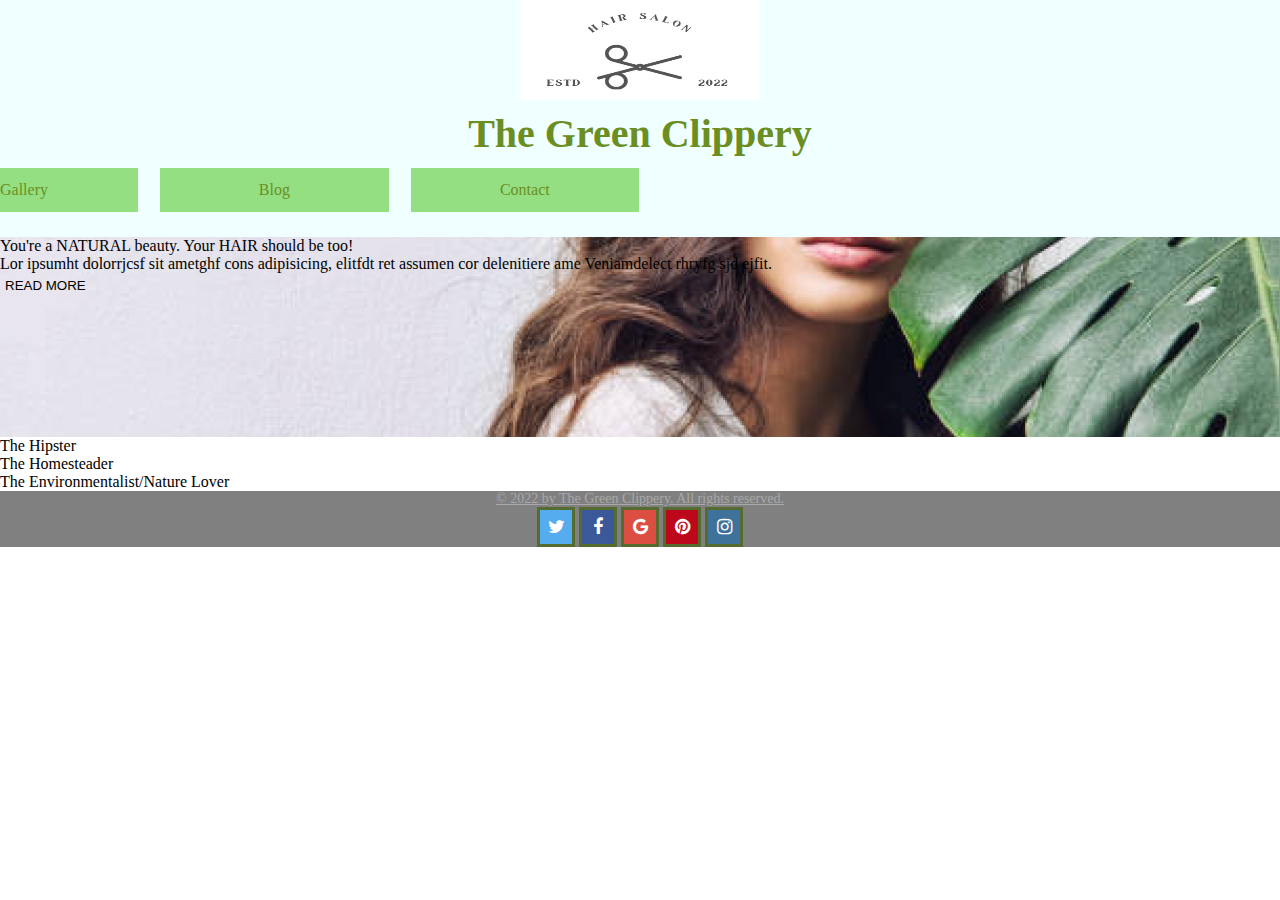
==== index.html @ d9af1889 "fixed dropdown menu on mobile view" ====
<!DOCTYPE html>
<html lang="en">
  <head>
    <meta charset="UTF-8" />
    <meta http-equiv="X-UA-Compatible" content="IE=edge" />
    <meta name="viewport" content="width=device-width, initial-scale=1.0" />
    <title>The Green Clippery Hair Salon</title>
    <link
      rel="stylesheet"
      href="https://cdnjs.cloudflare.com/ajax/libs/font-awesome/4.7.0/css/font-awesome.min.css"
    />
    <link rel="stylesheet" href="style.css" />
  </head>
  <body>
    <header>
      <img src="./images/scissorsSmallest.png" alt="Hair Salon company logo with scissors established 2022" width="240px" height="100px" />
      <h1>The Green Clippery</h1>
      <nav class="navbar">
        <div class="hamburger">
          <span class="bar"></span>
          <span class="bar"></span>
          <span class="bar"></span>
        </div>
        <ul class="nav-menu">
          <li class="nav-item active-link">
          <a class="nav-link" href="index.html">Home</a></li>
          <li class="nav-item">
          <a class="nav-link" href="about.html">About</a></li>
          <li class="nav-item">
          <a class="nav-link" href="gallery.html">Gallery</a></li>
          <li class="nav-item">
          <a class="nav-link" href="blog.html">Blog</a></li>
          <li class="nav-item">
          <a class="nav-link" href="contact.html">Contact</a></li>
        </ul>
        
      </nav>
    </header>
    <main class="main_paragraph_pic">
      <p>You're a NATURAL beauty. Your HAIR should be too!</p>
      <p>Lor ipsumht dolorrjcsf sit ametghf cons adipisicing, elitfdt ret assumen cor delenitiere ame Veniamdelect rhryfg sjd ejfit. </p>
      <button>READ MORE</button>
      
    </main>
    <section>
      <p>The Hipster</p>
      <p>The Homesteader</p>

      <p>The Environmentalist/Nature Lover</p>

    </section>
    <footer>
      <a class="all-rights-reserved" href="#""
        >© 2022 by The Green Clippery. All rights reserved.</a
      >
      <div class="social_media_links">
        <a href="#" class="fa fa-twitter"></a>
        <a href="#" class="fa fa-facebook"></a>
        <a href="#" class="fa fa-google"></a>
        <a href="#" class="fa fa-pinterest"></a>
        <a href="#" class="fa fa-instagram"></a>
      </div>
    </footer>
    <script src="script.js"></script>
  </body>
</html>
---- style.css ----
* {
  margin: 0;
  padding: 0;
  box-sizing: border-box;
}
/*color pallette*/
:root {
  --wintergreen-dream: #6b9080ff;
  --cambridge-blue: #a4c3b2ff;
  --light-cyan: #cce3deff;
  --azure-x-11-web-color: #eaf4f4ff;
  --mint-cream: #f6fff8ff;
  --black-coral: #4c5760ff;
  --pewter-blue: #93a8acff;
} /*mobile first*/
body {
  width: 100vw;
}
button {
  background-color: var(--prussian-blue);
  border: none;
  padding: 5px 5px;
}
h1 {
  color: olivedrab;
  padding: 10px;
  font-size: 40px;
}

header {
  min-height: 15%;
  display: flex;
  flex-direction: column;
  justify-content: space-around;
  align-items: center;
  background-color: azure;
}

li {
  list-style: none;
}
/*start hamburger menu  */
.bar {
  display: block;
  width: 40px;
  height: 3px;
  margin: 5px auto;
  -webkit-transition: all 0.3s ease-in-out;
  transition: all 0.3s ease-in-out;
  background-color: gray;
}
.hamburger {
  display: block;
  margin-bottom: 20px;
  background-color: rgb(158, 233, 220);
  padding: 4px;
}
.hamburger.active .bar:nth-child(2) {
  opacity: 0;
}
.hamburger.active .bar:nth-child(1) {
  transform: translateY(8px) rotate(45deg);
}
.hamburger.active .bar:nth-child(3) {
  transform: translateY(-8px) rotate(-45deg);
}
/*end hamburger menu  */
/*start navbar menu  */
.navbar {
  width: 100%;
  display: flex;
  flex-direction: column;
  align-items: center;
}
.nav-link {
  color: azure;
  text-decoration: none;
  padding: 5px;
  /* width: 100%; */
}
.nav-menu {
  position: fixed;
  top: 31%;
  left: 50%;
  transform: translateX(-50%);
  display: none;
  gap: 0;
  flex-direction: column;
  width: 100%;
  text-align: center;
  transition: 0.3s;
}
.nav-item {
  background-color: rgba(142, 221, 122, 0.95);
  border: 1px solid azure;
  width: 100%;
  padding: 0.8em;
}
.nav-menu.active {
  display: flex;
  flex-direction: column;
  /* background-color: rgb(158, 233, 220); */
  width: 90%;
  align-items: stretch;
  z-index: 1;
}
.active-link {
  background: gray;
}
/* .home-link {
  background-color: gray;
} */
/*end navbar menu  */
.main_paragraph_pic {
  background-image: url(./images/brunetteWithLeafMain.png);
  background-color: rgba(142, 221, 122, 0.419);
  height: 200px;
  background-position: center;
  background-repeat: no-repeat;
  background-size: cover;
  z-index: -1;
}
/*start footer styling*/
footer {
  height: 12%;
  display: flex;
  flex-direction: column;
  justify-content: space-around;
  align-items: center;
  background-color: gray;
}
.all-rights-reserved {
  font-size: 14px;
  color: darkgray;
}
/* START Style for "font awesome" social media icons */
.fa {
  padding: 8px;
  font-size: 18px;
  width: 38px;
  text-align: center;
  text-decoration: none;
  border: 3px solid darkolivegreen;
}

.fa:hover {
  opacity: 0.7;
}

.fa-twitter {
  background: #55acee;
  color: white;
}

.fa-facebook {
  background: #3b5998;
  color: white;
}

.fa-google {
  background: #dc4e41;
  color: white;
}

.fa-pinterest {
  background: #bd081c;
  color: white;
}
.fa-instagram {
  background: #3f729b;
  color: white;
}
/*end social media icons*/
/*start media query for tablet*/
@media (min-width: 576px) {
}
@media (min-width: 763px) {
  .hamburger {
    display: none;
    cursor: pointer;
  }
  .nav-menu {
    position: static;
  }
  .navbar {
    min-height: 70px;
    display: flex;
    padding: 0 24px;
  }
  .nav-menu {
    display: flex;
    flex-direction: row;
    justify-content: space-around;
    align-items: center;
    gap: 20px;
    left: 0;
  }

  .nav-link {
    /* transition: 0.7s ease; */
    color: olivedrab;
    text-decoration: none;
  }
  .nav-link:hover {
    color: pink;
  }
  .home-link {
    background-color: rgba(142, 221, 122, 0.419);
  }
  /* li {
    display: block;
  }
  .nav-menu.active {
    left: 0;
  } */
}
@media (min-width: 992px) {
}
@media (min-width: 1200px) {
}
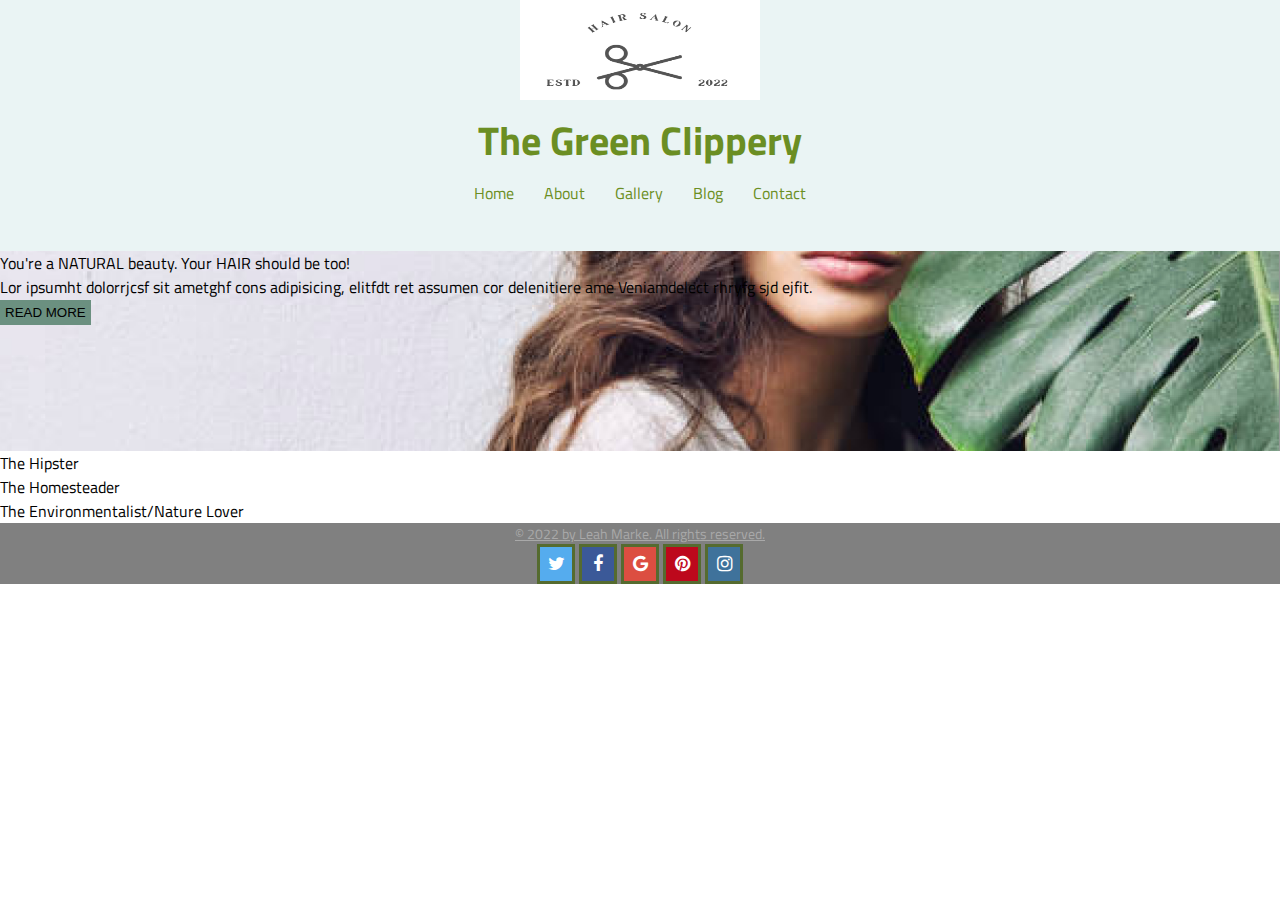
==== commit d6e83b86: "fixed nav bar in tablet/desktop display" ====
--- a/index.html
+++ b/index.html
@@ -5,6 +5,9 @@
     <meta http-equiv="X-UA-Compatible" content="IE=edge" />
     <meta name="viewport" content="width=device-width, initial-scale=1.0" />
     <title>The Green Clippery Hair Salon</title>
+    <link rel="preconnect" href="https://fonts.googleapis.com">
+<link rel="preconnect" href="https://fonts.gstatic.com" crossorigin>
+<link href="https://fonts.googleapis.com/css2?family=Advent+Pro:wght@300;400;500;700&family=Blaka+Hollow&family=Josefin+Sans:ital,wght@0,200;0,300;0,400;0,500;0,700;1,100;1,200;1,300&family=M+PLUS+Rounded+1c:wght@400;700&family=Nanum+Gothic&family=Radio+Canada:wght@300;400&family=Titillium+Web:wght@200;300;700;900&display=swap" rel="stylesheet">
     <link
       rel="stylesheet"
       href="https://cdnjs.cloudflare.com/ajax/libs/font-awesome/4.7.0/css/font-awesome.min.css"
@@ -51,7 +54,7 @@
     </section>
     <footer>
       <a class="all-rights-reserved" href="#""
-        >© 2022 by The Green Clippery. All rights reserved.</a
+        >© 2022 by Leah Marke. All rights reserved.</a
       >
       <div class="social_media_links">
         <a href="#" class="fa fa-twitter"></a>
--- a/style.css
+++ b/style.css
@@ -11,18 +11,28 @@
   --azure-x-11-web-color: #eaf4f4ff;
   --mint-cream: #f6fff8ff;
   --black-coral: #4c5760ff;
-  --pewter-blue: #93a8acff;
+  --pewter-blue: #829598;
+  --bright-green: #a7c957;
+  --olive-green: #6b8e23;
+  --charcoal: #808080;
 } /*mobile first*/
 body {
   width: 100vw;
+  font-family: "Advent Pro", sans-serif;
+  font-family: "Blaka Hollow", cursive;
+  font-family: "Josefin Sans", sans-serif;
+  font-family: "M PLUS Rounded 1c", sans-serif;
+  font-family: "Nanum Gothic", sans-serif;
+  font-family: "Radio Canada", sans-serif;
+  font-family: "Titillium Web", sans-serif;
 }
 button {
-  background-color: var(--prussian-blue);
+  background-color: var(--wintergreen-dream);
   border: none;
   padding: 5px 5px;
 }
 h1 {
-  color: olivedrab;
+  color: var(--olive-green);
   padding: 10px;
   font-size: 40px;
 }
@@ -33,7 +43,7 @@
   flex-direction: column;
   justify-content: space-around;
   align-items: center;
-  background-color: azure;
+  background-color: var(--azure-x-11-web-color);
 }
 
 li {
@@ -47,12 +57,12 @@
   margin: 5px auto;
   -webkit-transition: all 0.3s ease-in-out;
   transition: all 0.3s ease-in-out;
-  background-color: gray;
+  background-color: var(--charcoal);
 }
 .hamburger {
   display: block;
   margin-bottom: 20px;
-  background-color: rgb(158, 233, 220);
+  background-color: var(--light-cyan);
   padding: 4px;
 }
 .hamburger.active .bar:nth-child(2) {
@@ -73,40 +83,12 @@
   align-items: center;
 }
 .nav-link {
-  color: azure;
+  color: var(--azure-x-11-web-color);
   text-decoration: none;
   padding: 5px;
   /* width: 100%; */
 }
-.nav-menu {
-  position: fixed;
-  top: 31%;
-  left: 50%;
-  transform: translateX(-50%);
-  display: none;
-  gap: 0;
-  flex-direction: column;
-  width: 100%;
-  text-align: center;
-  transition: 0.3s;
-}
-.nav-item {
-  background-color: rgba(142, 221, 122, 0.95);
-  border: 1px solid azure;
-  width: 100%;
-  padding: 0.8em;
-}
-.nav-menu.active {
-  display: flex;
-  flex-direction: column;
-  /* background-color: rgb(158, 233, 220); */
-  width: 90%;
-  align-items: stretch;
-  z-index: 1;
-}
-.active-link {
-  background: gray;
-}
+
 /* .home-link {
   background-color: gray;
 } */
@@ -171,6 +153,36 @@
   color: white;
 }
 /*end social media icons*/
+@media (max-width: 762px) {
+  .nav-menu {
+    position: fixed;
+    top: 31%;
+    left: 50%;
+    transform: translateX(-50%);
+    display: none;
+    gap: 0;
+    flex-direction: column;
+    width: 100%;
+    text-align: center;
+    transition: 0.3s;
+  }
+  .nav-item {
+    background-color: rgba(142, 221, 122, 0.95);
+    border: 1px solid azure;
+    width: 100%;
+    padding: 0.8em;
+  }
+  .nav-menu.active {
+    display: flex;
+    flex-direction: column;
+    width: 90%;
+    align-items: stretch;
+    z-index: 1;
+  }
+  .active-link {
+    background: gray;
+  }
+}
 /*start media query for tablet*/
 @media (min-width: 576px) {
 }
@@ -179,40 +191,30 @@
     display: none;
     cursor: pointer;
   }
-  .nav-menu {
-    position: static;
-  }
+
   .navbar {
     min-height: 70px;
     display: flex;
     padding: 0 24px;
   }
+
+  .nav-link {
+    /* transition: 0.7s ease; */
+    color: olivedrab;
+    text-decoration: none;
+  }
+  .nav-link:hover {
+    color: pink;
+  }
+
   .nav-menu {
+    /* position: static; */
     display: flex;
     flex-direction: row;
     justify-content: space-around;
     align-items: center;
     gap: 20px;
-    left: 0;
-  }
-
-  .nav-link {
-    /* transition: 0.7s ease; */
-    color: olivedrab;
-    text-decoration: none;
-  }
-  .nav-link:hover {
-    color: pink;
-  }
-  .home-link {
-    background-color: rgba(142, 221, 122, 0.419);
-  }
-  /* li {
-    display: block;
-  }
-  .nav-menu.active {
-    left: 0;
-  } */
+  }
 }
 @media (min-width: 992px) {
 }
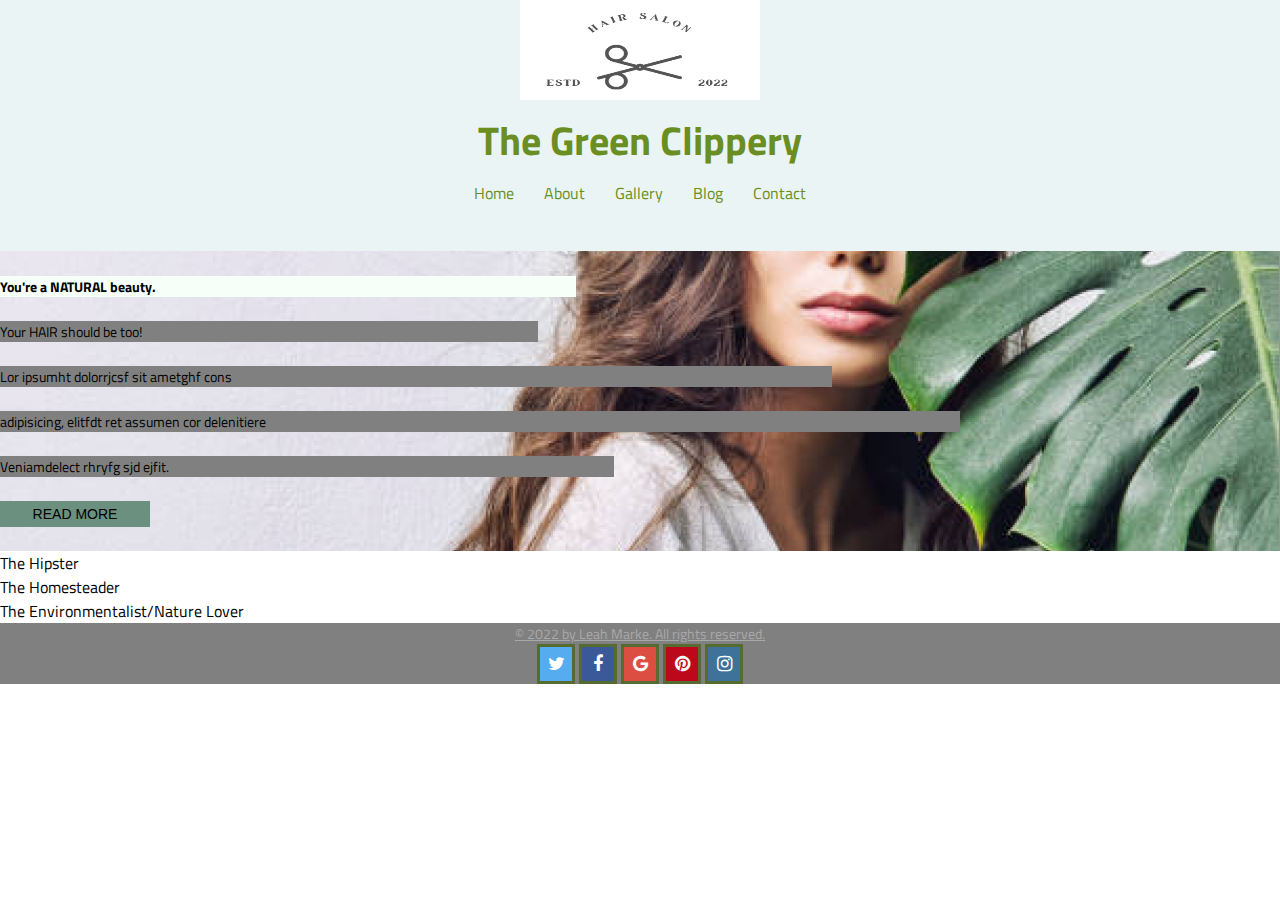
==== commit 7e81cf3c: "fixed p elements over main picture" ====
--- a/index.html
+++ b/index.html
@@ -40,8 +40,9 @@
       </nav>
     </header>
     <main class="main_paragraph_pic">
-      <p>You're a NATURAL beauty. Your HAIR should be too!</p>
-      <p>Lor ipsumht dolorrjcsf sit ametghf cons adipisicing, elitfdt ret assumen cor delenitiere ame Veniamdelect rhryfg sjd ejfit. </p>
+      <h2>You're a NATURAL beauty.</h2> <br>
+        <p class="sub_paragraph one">Your HAIR should be too!</p> <br>
+      <p class="sub_paragraph two">Lor ipsumht dolorrjcsf sit ametghf cons</p> <br> <p class="sub_paragraph three">adipisicing, elitfdt ret assumen cor delenitiere </p><br><p class="sub_paragraph four"> Veniamdelect rhryfg sjd ejfit. </p><br>
       <button>READ MORE</button>
       
     </main>
--- a/style.css
+++ b/style.css
@@ -15,7 +15,8 @@
   --bright-green: #a7c957;
   --olive-green: #6b8e23;
   --charcoal: #808080;
-} /*mobile first*/
+}
+/*mobile first*/
 body {
   width: 100vw;
   font-family: "Advent Pro", sans-serif;
@@ -26,11 +27,6 @@
   font-family: "Radio Canada", sans-serif;
   font-family: "Titillium Web", sans-serif;
 }
-button {
-  background-color: var(--wintergreen-dream);
-  border: none;
-  padding: 5px 5px;
-}
 h1 {
   color: var(--olive-green);
   padding: 10px;
@@ -49,6 +45,7 @@
 li {
   list-style: none;
 }
+
 /*start hamburger menu  */
 .bar {
   display: block;
@@ -86,21 +83,53 @@
   color: var(--azure-x-11-web-color);
   text-decoration: none;
   padding: 5px;
-  /* width: 100%; */
-}
-
-/* .home-link {
-  background-color: gray;
-} */
+}
+
 /*end navbar menu  */
-.main_paragraph_pic {
+main {
   background-image: url(./images/brunetteWithLeafMain.png);
-  background-color: rgba(142, 221, 122, 0.419);
-  height: 200px;
+  background-color: var(--wintergreen-dream);
+  /* height: 200px; */
   background-position: center;
   background-repeat: no-repeat;
   background-size: cover;
-  z-index: -1;
+  /* z-index: -1; */
+}
+main {
+  height: 300px;
+  display: flex;
+  flex-direction: column;
+  justify-content: center;
+}
+h2 {
+  margin-top: 5px;
+  font-size: 14px;
+  background-color: var(--mint-cream);
+  max-width: 45%;
+}
+main > p {
+  font-size: 14px;
+  background-color: var(--charcoal);
+}
+.one {
+  max-width: 42%;
+}
+.two {
+  max-width: 65%;
+}
+.three {
+  max-width: 75%;
+}
+.four {
+  max-width: 48%;
+}
+button {
+  font-size: 14px;
+  background-color: var(--wintergreen-dream);
+  border: none;
+  padding: 5px 0;
+  max-width: 150px;
+  margin-bottom: 5px;
 }
 /*start footer styling*/
 footer {
@@ -182,6 +211,10 @@
   .active-link {
     background: gray;
   }
+  main {
+    /* height: 200px; */
+    z-index: -1;
+  }
 }
 /*start media query for tablet*/
 @media (min-width: 576px) {
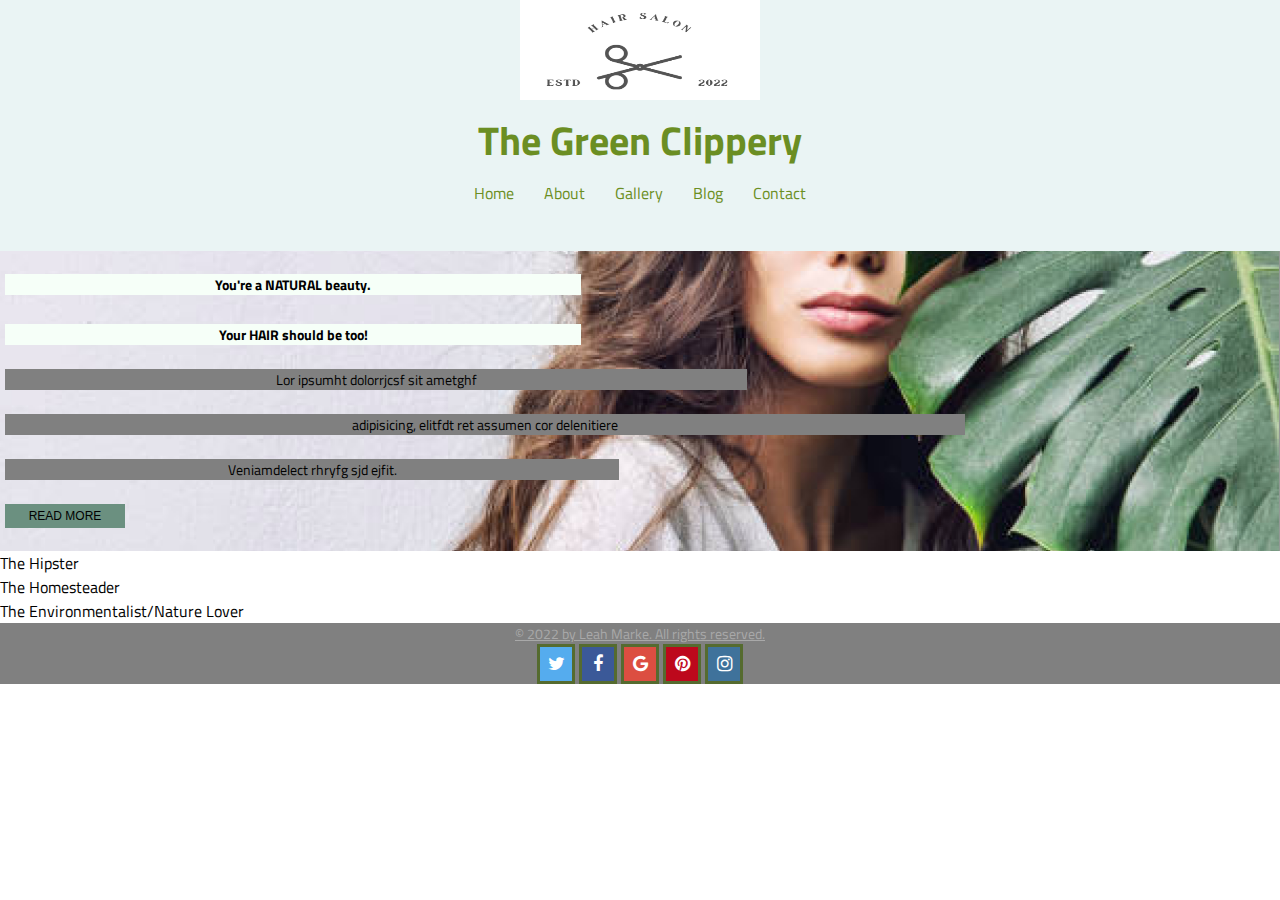
==== commit 55ced23c: "centered elements on background image" ====
--- a/index.html
+++ b/index.html
@@ -41,8 +41,8 @@
     </header>
     <main class="main_paragraph_pic">
       <h2>You're a NATURAL beauty.</h2> <br>
-        <p class="sub_paragraph one">Your HAIR should be too!</p> <br>
-      <p class="sub_paragraph two">Lor ipsumht dolorrjcsf sit ametghf cons</p> <br> <p class="sub_paragraph three">adipisicing, elitfdt ret assumen cor delenitiere </p><br><p class="sub_paragraph four"> Veniamdelect rhryfg sjd ejfit. </p><br>
+        <h2 class="sub_paragraph one">Your HAIR should be too!</h2> <br>
+      <p class="sub_paragraph two">Lor ipsumht dolorrjcsf sit ametghf</p> <br> <p class="sub_paragraph three">adipisicing, elitfdt ret assumen cor delenitiere </p><br><p class="sub_paragraph four"> Veniamdelect rhryfg sjd ejfit. </p><br>
       <button>READ MORE</button>
       
     </main>
--- a/style.css
+++ b/style.css
@@ -106,16 +106,20 @@
   font-size: 14px;
   background-color: var(--mint-cream);
   max-width: 45%;
+  margin-left: 5px;
+  text-align: center;
 }
 main > p {
   font-size: 14px;
   background-color: var(--charcoal);
-}
-.one {
+  margin-left: 5px;
+  text-align: center;
+}
+/* .one {
   max-width: 42%;
-}
+} */
 .two {
-  max-width: 65%;
+  max-width: 58%;
 }
 .three {
   max-width: 75%;
@@ -124,12 +128,13 @@
   max-width: 48%;
 }
 button {
-  font-size: 14px;
+  font-size: 12px;
   background-color: var(--wintergreen-dream);
   border: none;
   padding: 5px 0;
-  max-width: 150px;
+  max-width: 120px;
   margin-bottom: 5px;
+  margin-left: 5px;
 }
 /*start footer styling*/
 footer {
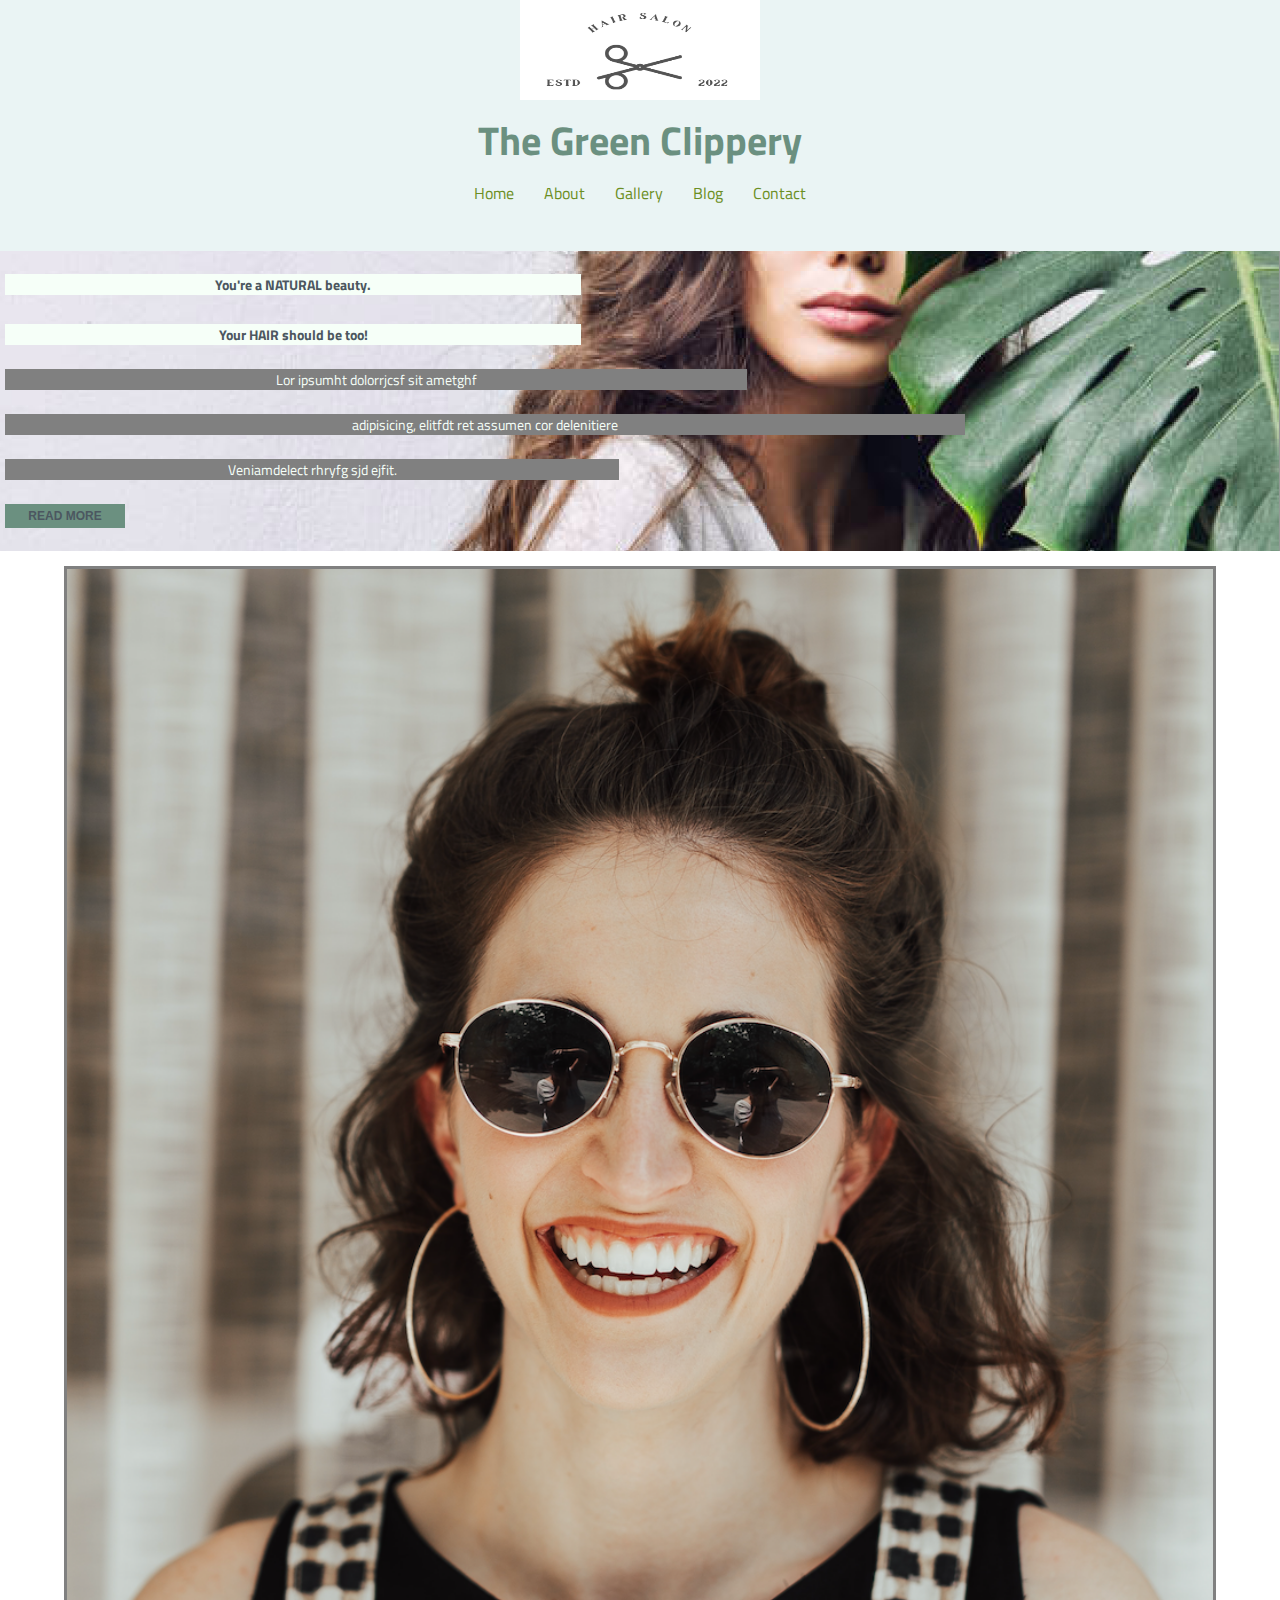
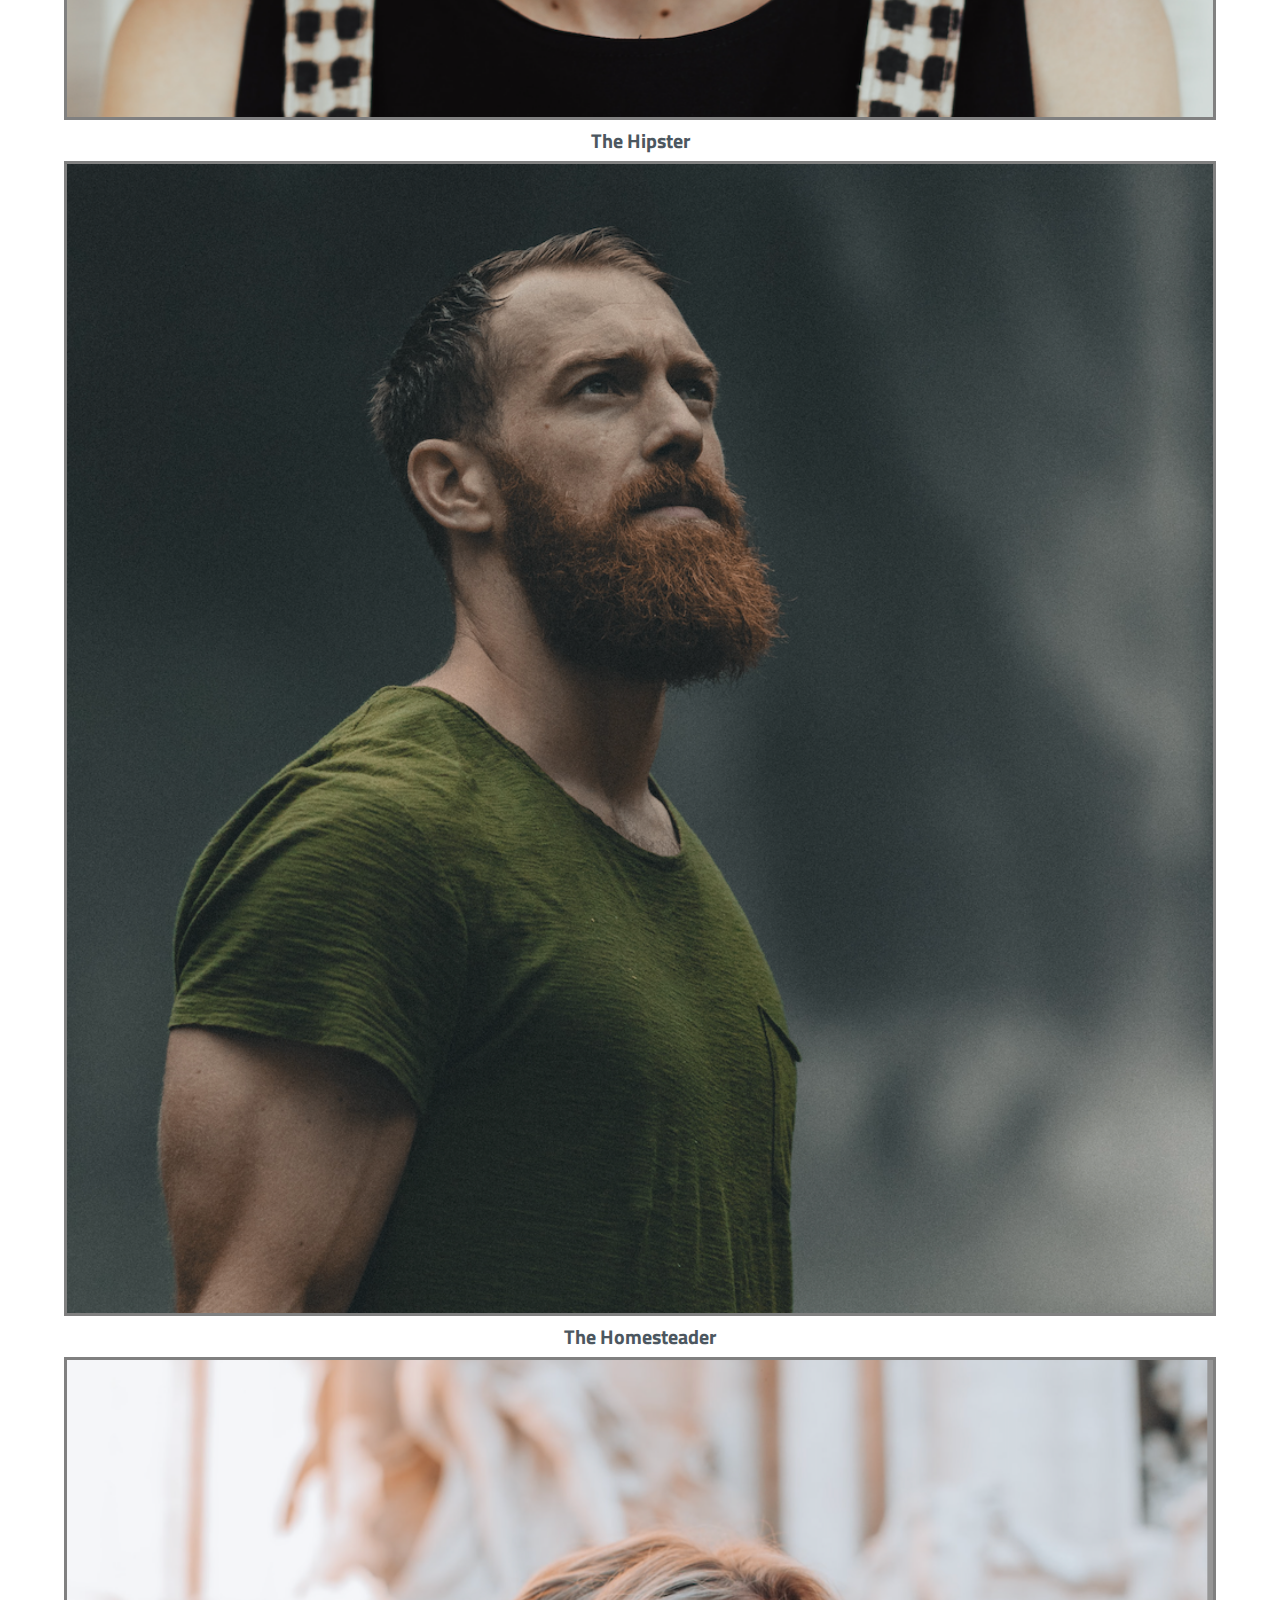
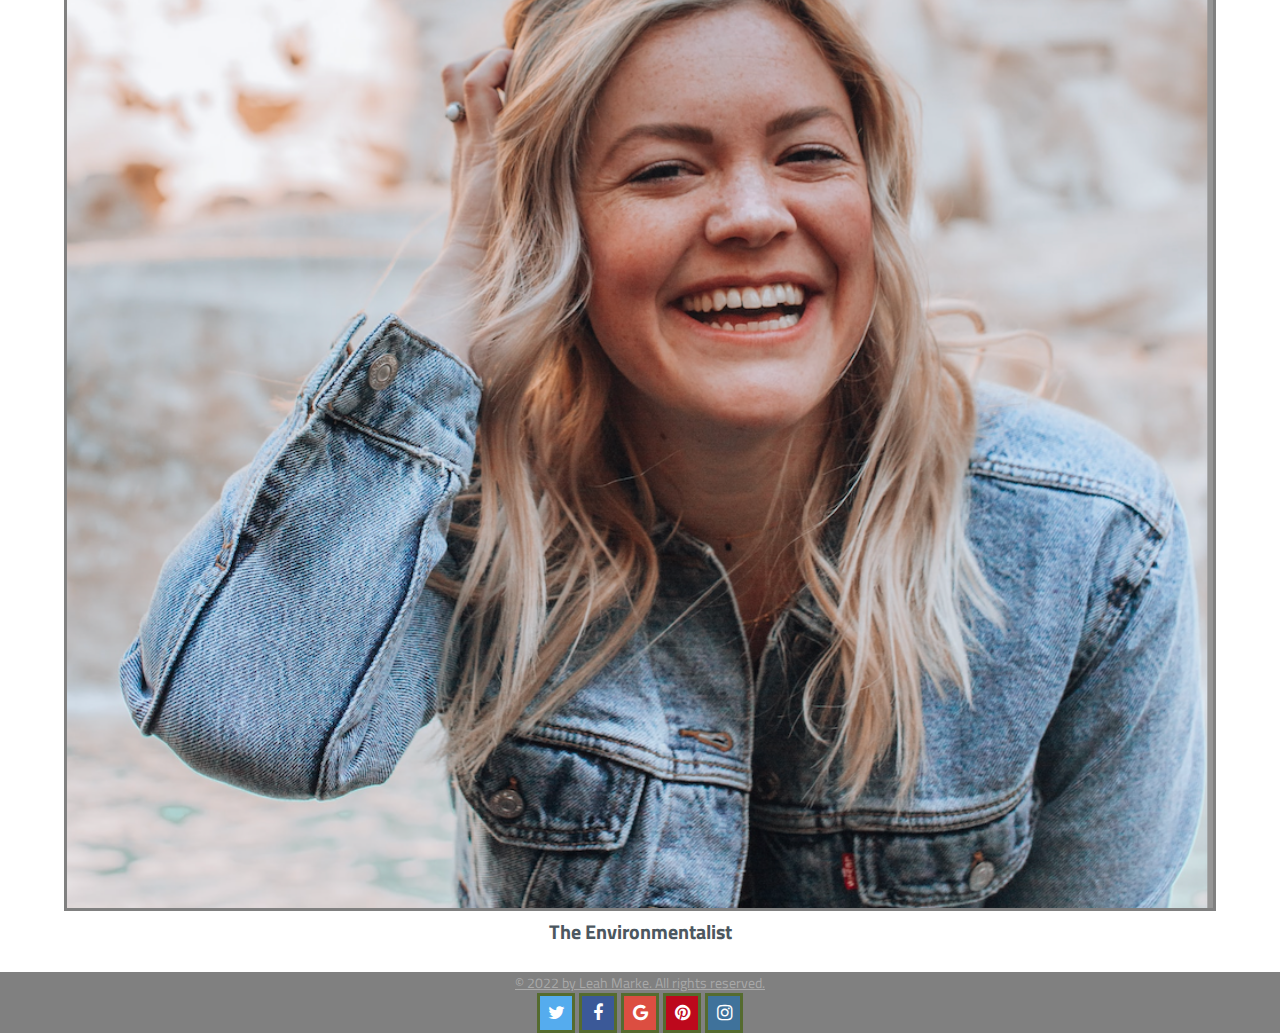
==== commit 5551c39d: "added images and spaced them" ====
--- a/index.html
+++ b/index.html
@@ -47,10 +47,12 @@
       
     </main>
     <section>
+      <img src="./images/girlWithShades.png" alt="Smiling brunette woman wearing suspenders and sunglasses" width="90%" max-width="500px" height="auto" class="image-links">
       <p>The Hipster</p>
+      <img src="./images/manRedBeard.png" alt="Man with red beard looking off into nature" width="90%" max-width="500px" height="auto" class="image-links">
       <p>The Homesteader</p>
-
-      <p>The Environmentalist/Nature Lover</p>
+      <img src="./images/blondeJeanJacket.png" alt="Smiling blonde woman wearing jean jacket" width="90%" max-width="500px" height="auto" class="image-links">
+      <p>The Environmentalist</p>
 
     </section>
     <footer>
--- a/style.css
+++ b/style.css
@@ -28,7 +28,7 @@
   font-family: "Titillium Web", sans-serif;
 }
 h1 {
-  color: var(--olive-green);
+  color: var(--wintergreen-dream);
   padding: 10px;
   font-size: 40px;
 }
@@ -94,12 +94,11 @@
   background-repeat: no-repeat;
   background-size: cover;
   /* z-index: -1; */
-}
-main {
   height: 300px;
   display: flex;
   flex-direction: column;
   justify-content: center;
+  margin-bottom: 15px;
 }
 h2 {
   margin-top: 5px;
@@ -108,12 +107,14 @@
   max-width: 45%;
   margin-left: 5px;
   text-align: center;
+  color: var(--black-coral);
 }
 main > p {
   font-size: 14px;
   background-color: var(--charcoal);
   margin-left: 5px;
   text-align: center;
+  color: var(--mint-cream);
 }
 /* .one {
   max-width: 42%;
@@ -135,6 +136,23 @@
   max-width: 120px;
   margin-bottom: 5px;
   margin-left: 5px;
+  color: var(--black-coral);
+  font-weight: bold;
+}
+/*start 3 pics with captions*/
+.image-links {
+  border: 3px solid var(--charcoal);
+}
+section {
+  display: flex;
+  flex-direction: column;
+  align-items: center;
+  gap: 5px;
+}
+section > p {
+  font-size: 20px;
+  font-weight: bold;
+  color: var(--black-coral);
 }
 /*start footer styling*/
 footer {
@@ -144,6 +162,7 @@
   justify-content: space-around;
   align-items: center;
   background-color: gray;
+  margin-top: 25px;
 }
 .all-rights-reserved {
   font-size: 14px;
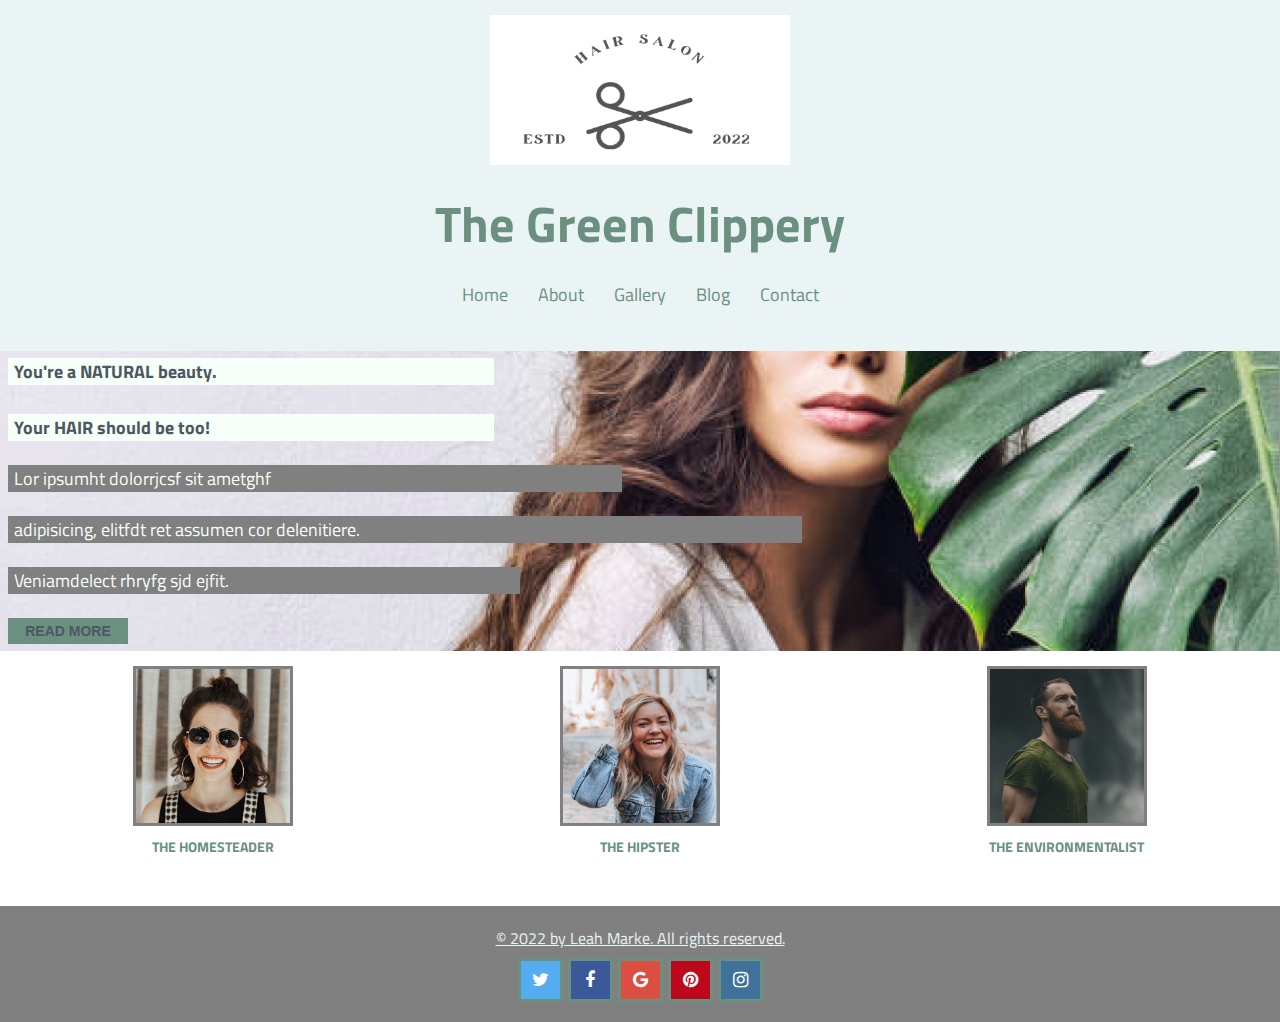
==== commit 29bed8f6: "finished @media 576" ====
--- a/index.html
+++ b/index.html
@@ -16,7 +16,7 @@
   </head>
   <body>
     <header>
-      <img src="./images/scissorsSmallest.png" alt="Hair Salon company logo with scissors established 2022" width="240px" height="100px" />
+      <img src="./images/scissorsSmallest.png" alt="Hair Salon company logo with scissors established 2022" width="240px" height="100px" class="scissors-logo"/>
       <h1>The Green Clippery</h1>
       <nav class="navbar">
         <div class="hamburger">
@@ -42,16 +42,16 @@
     <main class="main_paragraph_pic">
       <h2>You're a NATURAL beauty.</h2> <br>
         <h2 class="sub_paragraph one">Your HAIR should be too!</h2> <br>
-      <p class="sub_paragraph two">Lor ipsumht dolorrjcsf sit ametghf</p> <br> <p class="sub_paragraph three">adipisicing, elitfdt ret assumen cor delenitiere </p><br><p class="sub_paragraph four"> Veniamdelect rhryfg sjd ejfit. </p><br>
+      <p class="sub_paragraph two">Lor ipsumht dolorrjcsf sit ametghf</p> <br> <p class="sub_paragraph three">adipisicing, elitfdt ret assumen cor delenitiere. </p><br><p class="sub_paragraph four"> Veniamdelect rhryfg sjd ejfit. </p><br>
       <button>READ MORE</button>
       
     </main>
     <section>
       <img src="./images/girlWithShades.png" alt="Smiling brunette woman wearing suspenders and sunglasses" width="90%" max-width="500px" height="auto" class="image-links">
-      <p>The Hipster</p>
+      <p class="hipster-paragraph">The Hipster</p>
       <img src="./images/manRedBeard.png" alt="Man with red beard looking off into nature" width="90%" max-width="500px" height="auto" class="image-links">
       <p>The Homesteader</p>
-      <img src="./images/blondeJeanJacket.png" alt="Smiling blonde woman wearing jean jacket" width="90%" max-width="500px" height="auto" class="image-links">
+      <img src="./images/blondeJeanJacket.png" alt="Smiling blonde woman wearing jean jacket" width="90%" max-width="500px" height="auto" class="image-links jean-jacket-image">
       <p>The Environmentalist</p>
 
     </section>
--- a/style.css
+++ b/style.css
@@ -27,6 +27,9 @@
   font-family: "Radio Canada", sans-serif;
   font-family: "Titillium Web", sans-serif;
 }
+.scissors-logo {
+  margin-top: 10px;
+}
 h1 {
   color: var(--wintergreen-dream);
   padding: 10px;
@@ -83,6 +86,7 @@
   color: var(--azure-x-11-web-color);
   text-decoration: none;
   padding: 5px;
+  font-size: 18px;
 }
 
 /*end navbar menu  */
@@ -106,14 +110,16 @@
   background-color: var(--mint-cream);
   max-width: 45%;
   margin-left: 5px;
-  text-align: center;
+  text-align: left;
+  padding-left: 6px;
   color: var(--black-coral);
 }
 main > p {
   font-size: 14px;
   background-color: var(--charcoal);
   margin-left: 5px;
-  text-align: center;
+  text-align: left;
+  padding-left: 6px;
   color: var(--mint-cream);
 }
 /* .one {
@@ -151,31 +157,33 @@
 }
 section > p {
   font-size: 20px;
+  text-transform: uppercase;
   font-weight: bold;
-  color: var(--black-coral);
+  color: var(--wintergreen-dream);
 }
 /*start footer styling*/
 footer {
   height: 12%;
   display: flex;
   flex-direction: column;
-  justify-content: space-around;
   align-items: center;
-  background-color: gray;
-  margin-top: 25px;
+  background-color: var(--charcoal);
+  margin-top: 40px;
+  padding: 20px 0;
+  gap: 8px;
 }
 .all-rights-reserved {
-  font-size: 14px;
-  color: darkgray;
+  font-size: 16px;
+  color: var(--azure-x-11-web-color);
 }
 /* START Style for "font awesome" social media icons */
 .fa {
-  padding: 8px;
+  padding: 10px;
   font-size: 18px;
-  width: 38px;
+  width: 45px;
   text-align: center;
   text-decoration: none;
-  border: 3px solid darkolivegreen;
+  border: 3px solid var(--wintergreen-dream);
 }
 
 .fa:hover {
@@ -205,8 +213,12 @@
   background: #3f729b;
   color: white;
 }
+.social_media_links {
+  display: flex;
+  gap: 5px;
+}
 /*end social media icons*/
-@media (max-width: 762px) {
+@media (max-width: 575px) {
   .nav-menu {
     position: fixed;
     top: 31%;
@@ -220,8 +232,8 @@
     transition: 0.3s;
   }
   .nav-item {
-    background-color: rgba(142, 221, 122, 0.95);
-    border: 1px solid azure;
+    background-color: var(--wintergreen-dream);
+    border: 1px solid var(--azure-x-11-web-color);
     width: 100%;
     padding: 0.8em;
   }
@@ -233,7 +245,7 @@
     z-index: 1;
   }
   .active-link {
-    background: gray;
+    background: var(--charcoal);
   }
   main {
     /* height: 200px; */
@@ -241,9 +253,19 @@
   }
 }
 /*start media query for tablet*/
+
 @media (min-width: 576px) {
-}
-@media (min-width: 763px) {
+  .scissors-logo {
+    width: 300px;
+    height: 150px;
+    margin-top: 15px;
+  }
+
+  h1 {
+    padding: 20px;
+    font-size: 50px;
+  }
+
   .hamburger {
     display: none;
     cursor: pointer;
@@ -257,11 +279,8 @@
 
   .nav-link {
     /* transition: 0.7s ease; */
-    color: olivedrab;
+    color: var(--wintergreen-dream);
     text-decoration: none;
-  }
-  .nav-link:hover {
-    color: pink;
   }
 
   .nav-menu {
@@ -272,6 +291,59 @@
     align-items: center;
     gap: 20px;
   }
+
+  h2 {
+    font-size: 18px;
+    max-width: 38%;
+    margin-left: 8px;
+  }
+  main > p {
+    font-size: 18px;
+    margin-left: 8px;
+  }
+
+  .two {
+    max-width: 48%;
+  }
+  .three {
+    max-width: 62%;
+  }
+  .four {
+    max-width: 40%;
+  }
+  button {
+    font-size: 14px;
+    margin-left: 8px;
+  }
+
+  section {
+    display: grid;
+    grid-template-columns: repeat(3, 1fr);
+    grid-template-rows: 1fr 0.5fr;
+    justify-items: center;
+    gap: 0;
+  }
+  section > p {
+    font-size: 14px;
+  }
+  .image-links {
+    width: 160px;
+  }
+  .hipster-paragraph {
+    grid-column: 2/3;
+    grid-row: 2/3;
+  }
+  .jean-jacket-image {
+    grid-column: 2/3;
+    grid-row: 1/2;
+  }
+
+  .image-links {
+    border: 3px solid var(--charcoal);
+  }
+  footer {
+    margin-top: 0;
+  }
 }
 @media (min-width: 992px) {
 }
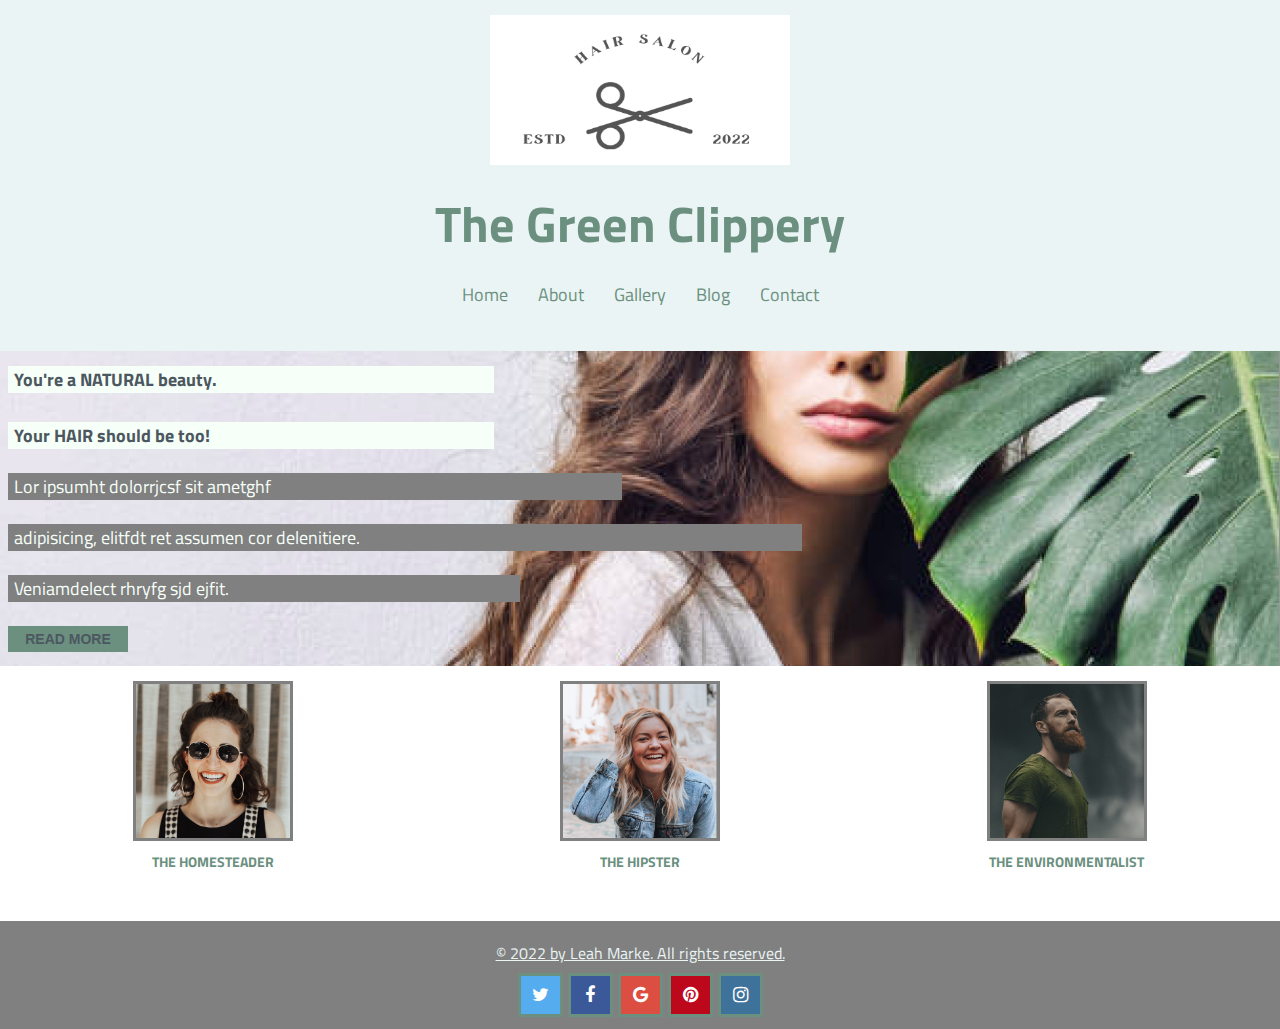
==== commit ed4783ab: "added .active-link to each page for gray bar in dropdown menu" ====
--- a/index.html
+++ b/index.html
@@ -27,13 +27,13 @@
         <ul class="nav-menu">
           <li class="nav-item active-link">
           <a class="nav-link" href="index.html">Home</a></li>
-          <li class="nav-item">
+          <li class="nav-item ">
           <a class="nav-link" href="about.html">About</a></li>
-          <li class="nav-item">
+          <li class="nav-item ">
           <a class="nav-link" href="gallery.html">Gallery</a></li>
-          <li class="nav-item">
+          <li class="nav-item ">
           <a class="nav-link" href="blog.html">Blog</a></li>
-          <li class="nav-item">
+          <li class="nav-item ">
           <a class="nav-link" href="contact.html">Contact</a></li>
         </ul>
         
--- a/style.css
+++ b/style.css
@@ -93,11 +93,11 @@
 main {
   background-image: url(./images/brunetteWithLeafMain.png);
   background-color: var(--wintergreen-dream);
-  /* height: 200px; */
+
   background-position: center;
   background-repeat: no-repeat;
   background-size: cover;
-  /* z-index: -1; */
+
   height: 300px;
   display: flex;
   flex-direction: column;
@@ -122,9 +122,7 @@
   padding-left: 6px;
   color: var(--mint-cream);
 }
-/* .one {
-  max-width: 42%;
-} */
+
 .two {
   max-width: 58%;
 }
@@ -248,19 +246,26 @@
     background: var(--charcoal);
   }
   main {
-    /* height: 200px; */
     z-index: -1;
   }
 }
 /*start media query for tablet*/
 
 @media (min-width: 576px) {
+  body {
+    height: 100vh;
+  }
   .scissors-logo {
     width: 300px;
     height: 150px;
     margin-top: 15px;
   }
-
+  .main_paragraph_pic {
+    /* height: 300px; */
+    /* height: 30%; */
+    width: 100%;
+    height: 35%;
+  }
   h1 {
     padding: 20px;
     font-size: 50px;
@@ -282,7 +287,20 @@
     color: var(--wintergreen-dream);
     text-decoration: none;
   }
-
+  /* this is how I was trying to style the hover, etc. */
+  /* a.nav-link:link {
+    color: var(--wintergreen-dream);
+  }
+  .nav-link:visited {
+    color: var(--charcoal);
+  }
+  a.nav-link:hover {
+    font-size: larger;
+  }
+  .nav-link:active {
+    background-color: var(--charcoal);
+  } */
+  /* end trial for hover */
   .nav-menu {
     /* position: static; */
     display: flex;
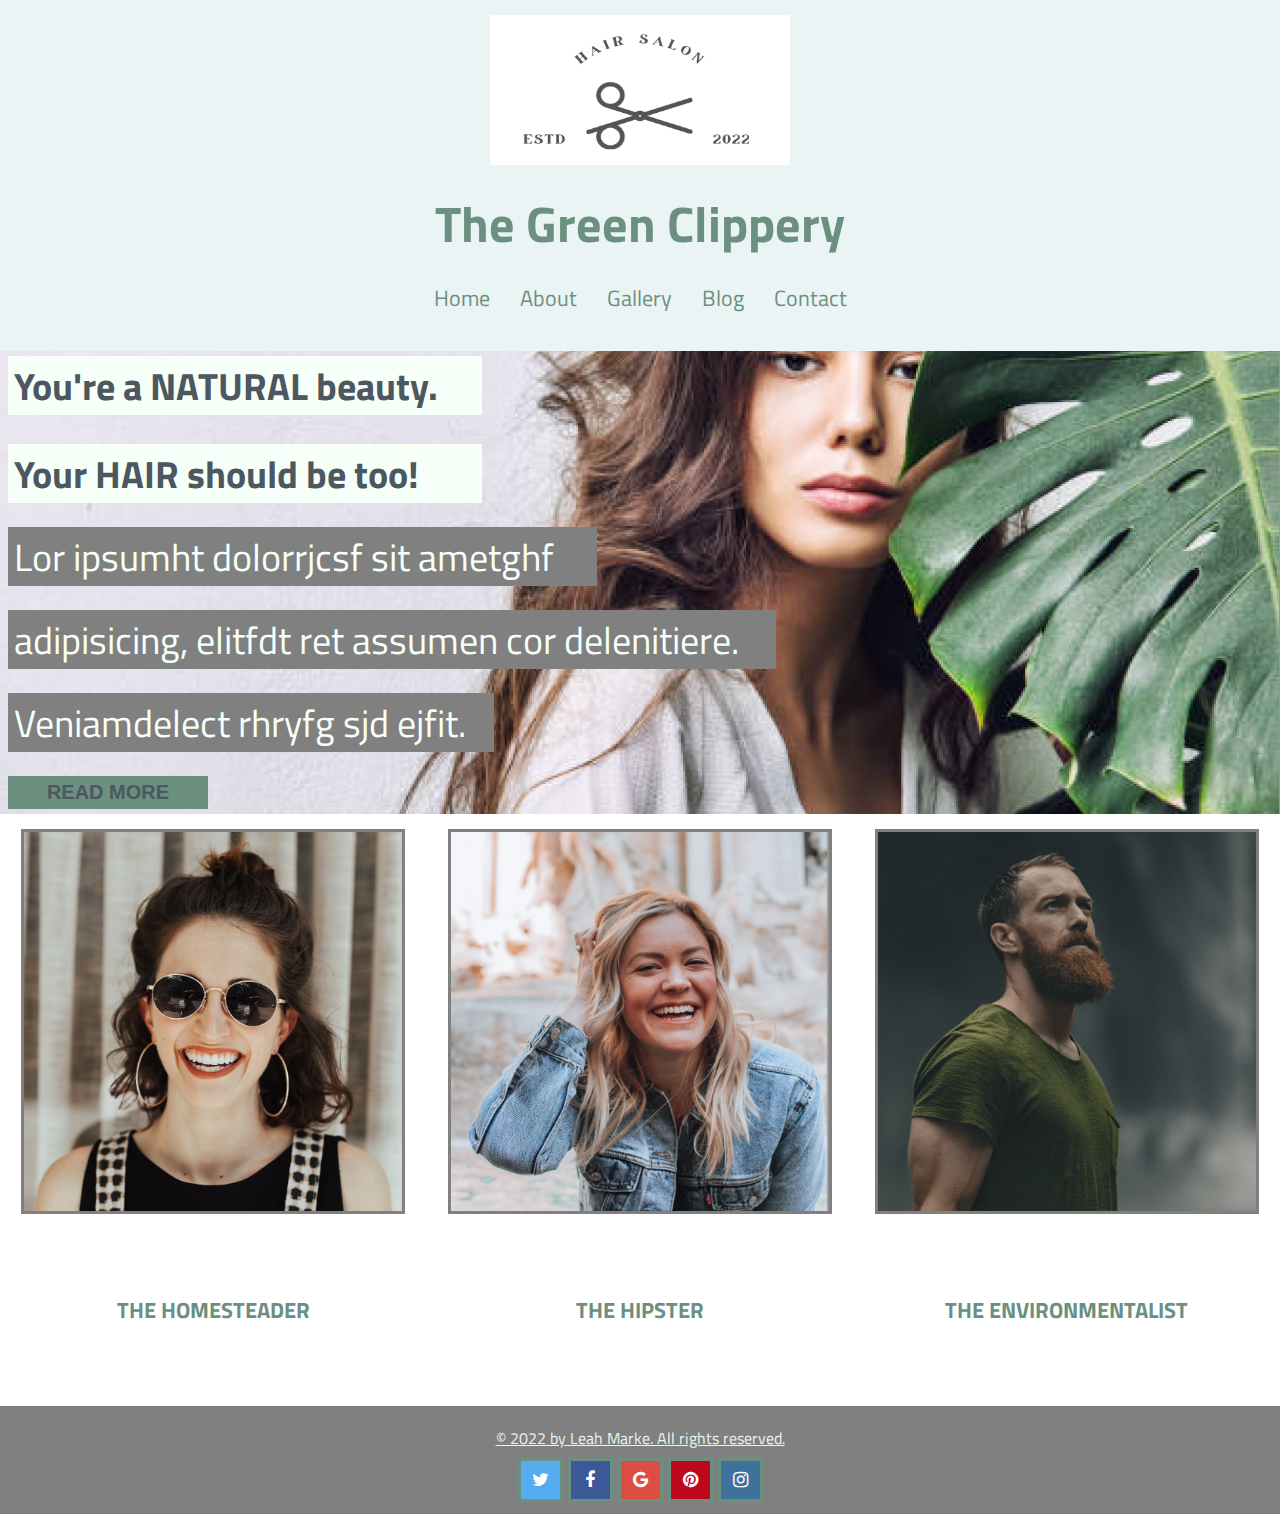
==== commit 9ed0ea26: "main pic word background sizing" ====
--- a/index.html
+++ b/index.html
@@ -47,11 +47,11 @@
       
     </main>
     <section>
-      <img src="./images/girlWithShades.png" alt="Smiling brunette woman wearing suspenders and sunglasses" width="90%" max-width="500px" height="auto" class="image-links">
+      <img src="./images/girlWithShades.png" alt="Smiling brunette woman wearing suspenders and sunglasses" width="90%"  height="auto" class="image-links">
       <p class="hipster-paragraph">The Hipster</p>
-      <img src="./images/manRedBeard.png" alt="Man with red beard looking off into nature" width="90%" max-width="500px" height="auto" class="image-links">
+      <img src="./images/manRedBeard.png" alt="Man with red beard looking off into nature" width="90%"  height="auto" class="image-links">
       <p>The Homesteader</p>
-      <img src="./images/blondeJeanJacket.png" alt="Smiling blonde woman wearing jean jacket" width="90%" max-width="500px" height="auto" class="image-links jean-jacket-image">
+      <img src="./images/blondeJeanJacket.png" alt="Smiling blonde woman wearing jean jacket" width="90%"  height="auto" class="image-links jean-jacket-image">
       <p>The Environmentalist</p>
 
     </section>
--- a/style.css
+++ b/style.css
@@ -98,7 +98,8 @@
   background-repeat: no-repeat;
   background-size: cover;
 
-  height: 300px;
+  /* height: 300px; */
+  height: auto;
   display: flex;
   flex-direction: column;
   justify-content: center;
@@ -106,16 +107,16 @@
 }
 h2 {
   margin-top: 5px;
-  font-size: 14px;
+  font-size: 3vw;
   background-color: var(--mint-cream);
-  max-width: 45%;
+  max-width: 37%;
   margin-left: 5px;
   text-align: left;
   padding-left: 6px;
   color: var(--black-coral);
 }
 main > p {
-  font-size: 14px;
+  font-size: 3vw;
   background-color: var(--charcoal);
   margin-left: 5px;
   text-align: left;
@@ -124,13 +125,13 @@
 }
 
 .two {
-  max-width: 58%;
+  max-width: 46%;
 }
 .three {
-  max-width: 75%;
+  max-width: 60%;
 }
 .four {
-  max-width: 48%;
+  max-width: 38%;
 }
 button {
   font-size: 12px;
@@ -218,8 +219,8 @@
 /*end social media icons*/
 @media (max-width: 575px) {
   .nav-menu {
-    position: fixed;
-    top: 31%;
+    position: absolute;
+    top: 35%;
     left: 50%;
     transform: translateX(-50%);
     display: none;
@@ -264,7 +265,8 @@
     /* height: 300px; */
     /* height: 30%; */
     width: 100%;
-    height: 35%;
+    /* height: 35%; */
+    height: auto;
   }
   h1 {
     padding: 20px;
@@ -288,18 +290,16 @@
     text-decoration: none;
   }
   /* this is how I was trying to style the hover, etc. */
-  /* a.nav-link:link {
+  .nav-link:link {
     color: var(--wintergreen-dream);
   }
-  .nav-link:visited {
-    color: var(--charcoal);
-  }
-  a.nav-link:hover {
-    font-size: larger;
+
+  .nav-link:hover {
+    color: white;
   }
   .nav-link:active {
     background-color: var(--charcoal);
-  } */
+  }
   /* end trial for hover */
   .nav-menu {
     /* position: static; */
@@ -311,16 +311,16 @@
   }
 
   h2 {
-    font-size: 18px;
-    max-width: 38%;
+    /* font-size: 18px; */
+    /* max-width: 38%; */
     margin-left: 8px;
   }
   main > p {
-    font-size: 18px;
+    /* font-size: 18px; */
     margin-left: 8px;
   }
 
-  .two {
+  /* .two {
     max-width: 48%;
   }
   .three {
@@ -328,7 +328,7 @@
   }
   .four {
     max-width: 40%;
-  }
+  } */
   button {
     font-size: 14px;
     margin-left: 8px;
@@ -363,7 +363,22 @@
     margin-top: 0;
   }
 }
+@media (min-width: 786px) {
+  .image-links {
+    width: 90%;
+  }
+  section > p {
+    font-size: 22px;
+  }
+  button {
+    font-size: 20px;
+    max-width: 200px;
+  }
+}
 @media (min-width: 992px) {
+  .nav-link {
+    font-size: 22px;
+  }
 }
 @media (min-width: 1200px) {
 }
